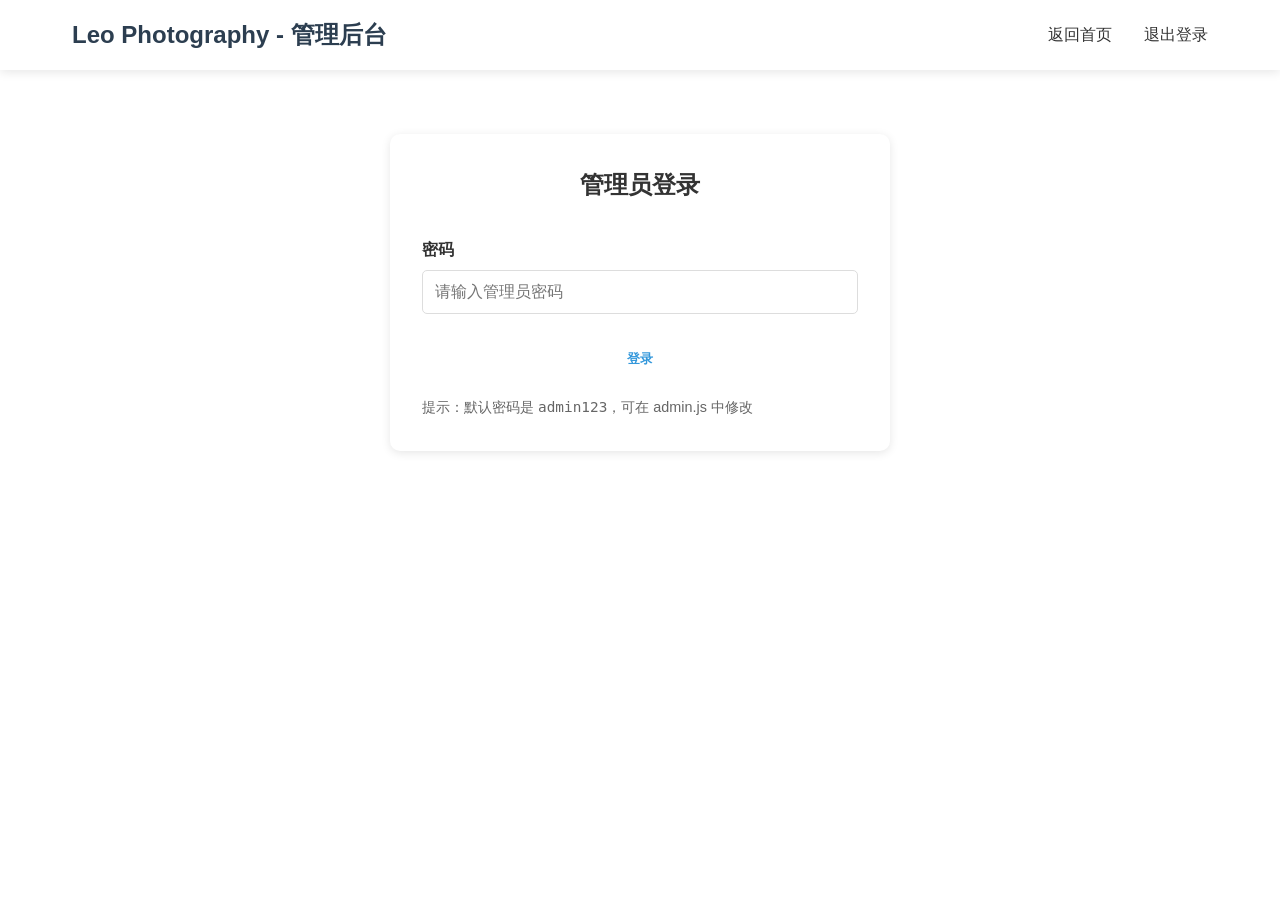
==== admin.html @ fa53bb31 "Initial commit: Create photographer portfolio website - Add responsive homepage with hero section an" ====
<!DOCTYPE html>
<html lang="zh-CN">
<head>
    <meta charset="UTF-8">
    <meta name="viewport" content="width=device-width, initial-scale=1.0">
    <title>管理后台 - Leo 摄影工作室</title>
    <link rel="stylesheet" href="css/style.css">
</head>
<body>
    <header class="header">
        <nav class="nav">
            <div class="logo">Leo Photography - 管理后台</div>
            <ul class="nav-menu">
                <li><a href="index.html">返回首页</a></li>
                <li><a href="#" onclick="logout()">退出登录</a></li>
            </ul>
        </nav>
    </header>

    <!-- Login Form -->
    <div id="login-section" class="admin-container" style="display: none;">
        <div class="admin-content" style="max-width: 500px; margin: 4rem auto;">
            <h2 class="text-center mb-2">管理员登录</h2>
            <form onsubmit="handleLogin(event)">
                <div class="form-group">
                    <label>密码</label>
                    <input type="password" id="admin-password" required placeholder="请输入管理员密码">
                </div>
                <button type="submit" class="btn btn-primary" style="width: 100%;">登录</button>
                <p style="margin-top: 1rem; color: #666; font-size: 0.9rem;">
                    提示：默认密码是 <code>admin123</code>，可在 admin.js 中修改
                </p>
            </form>
        </div>
    </div>

    <!-- Admin Dashboard -->
    <div id="admin-dashboard" style="display: none;">
        <div class="admin-container">
            <div class="admin-header">
                <h1>管理后台</h1>
                <p>管理相册和照片</p>
            </div>

            <div class="admin-tabs">
                <button class="admin-tab active" data-tab="albums">相册管理</button>
                <button class="admin-tab" data-tab="json">JSON编辑器</button>
                <button class="admin-tab" data-tab="guide">使用说明</button>
            </div>

            <!-- Albums Management Tab -->
            <div class="admin-content" id="tab-albums">
                <div style="display: flex; justify-content: space-between; align-items: center; margin-bottom: 2rem;">
                    <h2>相册列表</h2>
                    <button class="btn btn-primary" onclick="showAddAlbumForm()">+ 添加相册</button>
                </div>

                <div id="albums-list" class="albums-list">
                    <!-- Albums will be loaded here -->
                </div>
            </div>

            <!-- JSON Editor Tab -->
            <div class="admin-content hidden" id="tab-json">
                <div style="display: flex; justify-content: space-between; align-items: center; margin-bottom: 1rem;">
                    <h2>JSON编辑器</h2>
                    <div>
                        <button class="btn btn-secondary" onclick="formatJSON()">格式化</button>
                        <button class="btn btn-primary" onclick="downloadJSON()">下载JSON</button>
                    </div>
                </div>
                <p style="color: #666; margin-bottom: 1rem;">
                    直接编辑JSON配置文件。编辑完成后点击"下载JSON"，然后手动替换 data/albums.json 文件并提交到GitHub。
                </p>
                <textarea id="json-editor" class="json-editor"></textarea>
            </div>

            <!-- Guide Tab -->
            <div class="admin-content hidden" id="tab-guide">
                <h2>使用说明</h2>

                <div style="line-height: 1.8;">
                    <h3 style="margin-top: 2rem; margin-bottom: 1rem;">如何添加新相册？</h3>
                    <ol style="padding-left: 2rem;">
                        <li>在 <code>images/</code> 目录下创建相应的文件夹</li>
                        <li>将照片上传到该文件夹中</li>
                        <li>在"JSON编辑器"标签页编辑配置，添加新相册信息</li>
                        <li>下载编辑后的JSON文件</li>
                        <li>替换 <code>data/albums.json</code> 文件</li>
                        <li>提交更改到GitHub（<code>git add . && git commit -m "Add new album" && git push</code>）</li>
                    </ol>

                    <h3 style="margin-top: 2rem; margin-bottom: 1rem;">目录结构</h3>
                    <pre style="background: #f5f5f5; padding: 1rem; border-radius: 5px; overflow-x: auto;">
images/
├── abu-dhabi/
│   ├── louvre/
│   │   ├── cover.jpg
│   │   └── photo1.jpg
│   ├── grand-mosque/
│   └── emirates-palace/
└── guangzhou/
    ├── male/
    ├── female/
    ├── street/
    └── couple/</pre>

                    <h3 style="margin-top: 2rem; margin-bottom: 1rem;">JSON配置示例</h3>
                    <pre style="background: #f5f5f5; padding: 1rem; border-radius: 5px; overflow-x: auto;">
{
  "id": "album-id",
  "title": "相册标题",
  "description": "相册描述",
  "category": "guangzhou",
  "tags": ["标签1", "标签2"],
  "coverImage": "images/path/to/cover.jpg",
  "date": "2024-01",
  "location": "拍摄地点",
  "photos": [
    {
      "id": "photo-001",
      "src": "images/path/to/photo.jpg",
      "title": "照片标题",
      "description": "照片描述"
    }
  ]
}</pre>

                    <h3 style="margin-top: 2rem; margin-bottom: 1rem;">部署到GitHub Pages</h3>
                    <ol style="padding-left: 2rem;">
                        <li>将代码推送到GitHub仓库</li>
                        <li>在仓库设置中启用GitHub Pages</li>
                        <li>选择 <code>main</code> 分支的根目录</li>
                        <li>等待部署完成（通常1-2分钟）</li>
                        <li>访问 <code>https://你的用户名.github.io/仓库名</code></li>
                    </ol>

                    <h3 style="margin-top: 2rem; margin-bottom: 1rem;">修改管理员密码</h3>
                    <p>编辑 <code>js/admin.js</code> 文件，修改 <code>ADMIN_PASSWORD</code> 常量的值。</p>
                </div>
            </div>
        </div>
    </div>

    <!-- Add/Edit Album Modal -->
    <div id="album-modal" class="modal" style="display: none;">
        <div class="modal-content" style="max-width: 600px; margin: 2rem auto; background: white; padding: 2rem; border-radius: 10px; position: relative;">
            <span class="close-modal" onclick="closeModal()" style="position: absolute; top: 1rem; right: 1rem; font-size: 1.5rem; cursor: pointer;">&times;</span>
            <h2 id="modal-title">添加相册</h2>
            <form id="album-form" onsubmit="handleAlbumSubmit(event)">
                <input type="hidden" id="album-index">

                <div class="form-group">
                    <label>相册ID *</label>
                    <input type="text" id="album-id" required>
                </div>

                <div class="form-group">
                    <label>标题 *</label>
                    <input type="text" id="album-title-input" required>
                </div>

                <div class="form-group">
                    <label>描述</label>
                    <textarea id="album-description-input"></textarea>
                </div>

                <div class="form-group">
                    <label>分类 *</label>
                    <select id="album-category" required>
                        <option value="abu-dhabi">阿布扎比</option>
                        <option value="guangzhou">广州</option>
                    </select>
                </div>

                <div class="form-group">
                    <label>标签（用逗号分隔）</label>
                    <input type="text" id="album-tags" placeholder="例如: 人像, 街拍, 风光">
                </div>

                <div class="form-group">
                    <label>封面图片路径 *</label>
                    <input type="text" id="album-cover" required placeholder="例如: images/guangzhou/male/cover.jpg">
                </div>

                <div class="form-group">
                    <label>拍摄日期</label>
                    <input type="text" id="album-date" placeholder="例如: 2024-01">
                </div>

                <div class="form-group">
                    <label>拍摄地点</label>
                    <input type="text" id="album-location">
                </div>

                <div class="form-actions">
                    <button type="submit" class="btn btn-primary">保存</button>
                    <button type="button" class="btn" onclick="closeModal()">取消</button>
                </div>
            </form>
        </div>
    </div>

    <script src="js/admin.js"></script>
</body>
</html>
---- css/style.css ----
/* Reset and Base Styles */
* {
    margin: 0;
    padding: 0;
    box-sizing: border-box;
}

:root {
    --primary-color: #2c3e50;
    --secondary-color: #3498db;
    --accent-color: #e74c3c;
    --text-color: #333;
    --light-bg: #f8f9fa;
    --white: #ffffff;
    --shadow: 0 2px 10px rgba(0, 0, 0, 0.1);
    --shadow-lg: 0 4px 20px rgba(0, 0, 0, 0.15);
}

body {
    font-family: -apple-system, BlinkMacSystemFont, 'Segoe UI', Roboto, 'Helvetica Neue', Arial, sans-serif;
    line-height: 1.6;
    color: var(--text-color);
    background-color: var(--white);
}

.container {
    max-width: 1200px;
    margin: 0 auto;
    padding: 0 20px;
}

/* Header and Navigation */
.header {
    background-color: var(--white);
    box-shadow: var(--shadow);
    position: sticky;
    top: 0;
    z-index: 100;
}

.nav {
    display: flex;
    justify-content: space-between;
    align-items: center;
    padding: 1rem 2rem;
    max-width: 1200px;
    margin: 0 auto;
}

.logo {
    font-size: 1.5rem;
    font-weight: bold;
    color: var(--primary-color);
}

.nav-menu {
    display: flex;
    list-style: none;
    gap: 2rem;
}

.nav-menu a {
    text-decoration: none;
    color: var(--text-color);
    font-weight: 500;
    transition: color 0.3s;
}

.nav-menu a:hover,
.nav-menu a.active {
    color: var(--secondary-color);
}

.admin-link {
    color: var(--accent-color) !important;
}

/* Hero Section */
.hero {
    background: linear-gradient(135deg, var(--primary-color) 0%, var(--secondary-color) 100%);
    color: var(--white);
    padding: 120px 20px;
    text-align: center;
}

.hero-content {
    max-width: 800px;
    margin: 0 auto;
}

.hero-title {
    font-size: 3rem;
    font-weight: bold;
    margin-bottom: 1rem;
}

.hero-subtitle {
    font-size: 1.25rem;
    margin-bottom: 2rem;
    opacity: 0.9;
}

.btn {
    display: inline-block;
    padding: 12px 32px;
    text-decoration: none;
    border-radius: 5px;
    font-weight: 600;
    transition: all 0.3s;
    border: none;
    cursor: pointer;
}

.btn-primary {
    background-color: var(--white);
    color: var(--secondary-color);
}

.btn-primary:hover {
    transform: translateY(-2px);
    box-shadow: var(--shadow-lg);
}

.btn-secondary {
    background-color: var(--secondary-color);
    color: var(--white);
}

.btn-danger {
    background-color: var(--accent-color);
    color: var(--white);
}

/* Sections */
.section-title {
    text-align: center;
    font-size: 2.5rem;
    margin-bottom: 3rem;
    color: var(--primary-color);
}

.about {
    padding: 80px 20px;
    background-color: var(--light-bg);
}

.about-content {
    max-width: 800px;
    margin: 0 auto;
    text-align: center;
}

.about-content p {
    font-size: 1.125rem;
    line-height: 1.8;
    margin-bottom: 2rem;
}

.contact-info {
    display: flex;
    justify-content: center;
    gap: 2rem;
    flex-wrap: wrap;
}

.contact-item {
    display: flex;
    align-items: center;
    gap: 0.5rem;
}

/* Categories */
.categories {
    padding: 80px 20px;
}

.category-grid {
    display: grid;
    grid-template-columns: repeat(auto-fit, minmax(300px, 1fr));
    gap: 2rem;
}

.category-card {
    background: var(--white);
    border-radius: 10px;
    padding: 2rem;
    text-align: center;
    box-shadow: var(--shadow);
    transition: transform 0.3s, box-shadow 0.3s;
    cursor: pointer;
}

.category-card:hover {
    transform: translateY(-5px);
    box-shadow: var(--shadow-lg);
}

.category-card h3 {
    color: var(--primary-color);
    margin-bottom: 0.5rem;
}

/* Albums Grid */
.featured,
.albums-section {
    padding: 80px 20px;
}

.album-grid {
    display: grid;
    grid-template-columns: repeat(auto-fill, minmax(280px, 1fr));
    gap: 2rem;
}

.album-card {
    background: var(--white);
    border-radius: 10px;
    overflow: hidden;
    box-shadow: var(--shadow);
    transition: transform 0.3s, box-shadow 0.3s;
    cursor: pointer;
}

.album-card:hover {
    transform: translateY(-5px);
    box-shadow: var(--shadow-lg);
}

.album-cover {
    width: 100%;
    height: 250px;
    object-fit: cover;
    background-color: var(--light-bg);
    display: flex;
    align-items: center;
    justify-content: center;
    color: #999;
}

.album-cover img {
    width: 100%;
    height: 100%;
    object-fit: cover;
}

.album-info {
    padding: 1.5rem;
}

.album-title {
    font-size: 1.25rem;
    font-weight: 600;
    margin-bottom: 0.5rem;
    color: var(--primary-color);
}

.album-description {
    color: #666;
    font-size: 0.9rem;
    margin-bottom: 1rem;
}

.album-tags {
    display: flex;
    flex-wrap: wrap;
    gap: 0.5rem;
}

.tag {
    display: inline-block;
    padding: 0.25rem 0.75rem;
    background-color: var(--light-bg);
    border-radius: 15px;
    font-size: 0.85rem;
    color: var(--text-color);
}

/* Gallery Page */
.gallery-header {
    background: linear-gradient(135deg, var(--primary-color) 0%, var(--secondary-color) 100%);
    color: var(--white);
    padding: 60px 20px;
    text-align: center;
}

.page-title {
    font-size: 2.5rem;
    margin-bottom: 0.5rem;
}

.page-subtitle {
    font-size: 1.125rem;
    opacity: 0.9;
}

/* Filter Section */
.filter-section {
    padding: 40px 20px;
    background-color: var(--light-bg);
}

.filter-tabs {
    display: flex;
    justify-content: center;
    gap: 1rem;
    flex-wrap: wrap;
    margin-bottom: 1.5rem;
}

.filter-btn {
    padding: 0.5rem 1.5rem;
    background-color: var(--white);
    border: 2px solid var(--primary-color);
    border-radius: 25px;
    color: var(--primary-color);
    font-weight: 600;
    cursor: pointer;
    transition: all 0.3s;
}

.filter-btn:hover,
.filter-btn.active {
    background-color: var(--primary-color);
    color: var(--white);
}

.tags-filter {
    display: flex;
    justify-content: center;
    gap: 0.5rem;
    flex-wrap: wrap;
}

.tag-filter {
    padding: 0.4rem 1rem;
    background-color: var(--white);
    border: 1px solid #ddd;
    border-radius: 20px;
    cursor: pointer;
    transition: all 0.3s;
}

.tag-filter:hover,
.tag-filter.active {
    background-color: var(--secondary-color);
    color: var(--white);
    border-color: var(--secondary-color);
}

/* Album Detail Page */
.album-header {
    padding: 60px 20px;
    background-color: var(--light-bg);
}

.back-link {
    display: inline-block;
    margin-bottom: 1rem;
    color: var(--secondary-color);
    text-decoration: none;
    font-weight: 600;
}

.back-link:hover {
    text-decoration: underline;
}

.album-meta {
    display: flex;
    gap: 2rem;
    flex-wrap: wrap;
    margin-top: 1rem;
    color: #666;
}

/* Photos Grid */
.photos-section {
    padding: 60px 20px;
}

.photos-grid {
    display: grid;
    grid-template-columns: repeat(auto-fill, minmax(250px, 1fr));
    gap: 1.5rem;
}

.photo-item {
    position: relative;
    overflow: hidden;
    border-radius: 8px;
    cursor: pointer;
    aspect-ratio: 1;
    background-color: var(--light-bg);
}

.photo-item img {
    width: 100%;
    height: 100%;
    object-fit: cover;
    transition: transform 0.3s;
}

.photo-item:hover img {
    transform: scale(1.1);
}

.photo-overlay {
    position: absolute;
    bottom: 0;
    left: 0;
    right: 0;
    background: linear-gradient(to top, rgba(0, 0, 0, 0.7), transparent);
    color: var(--white);
    padding: 1rem;
    opacity: 0;
    transition: opacity 0.3s;
}

.photo-item:hover .photo-overlay {
    opacity: 1;
}

/* Lightbox */
.lightbox {
    display: none;
    position: fixed;
    top: 0;
    left: 0;
    right: 0;
    bottom: 0;
    background-color: rgba(0, 0, 0, 0.9);
    z-index: 1000;
    align-items: center;
    justify-content: center;
}

.lightbox.active {
    display: flex;
}

.lightbox-content {
    position: relative;
    max-width: 90%;
    max-height: 90%;
}

.lightbox-img {
    max-width: 100%;
    max-height: 80vh;
    object-fit: contain;
}

.lightbox-close {
    position: absolute;
    top: -40px;
    right: 0;
    color: var(--white);
    font-size: 2rem;
    cursor: pointer;
}

.lightbox-prev,
.lightbox-next {
    position: absolute;
    top: 50%;
    transform: translateY(-50%);
    background-color: rgba(255, 255, 255, 0.2);
    color: var(--white);
    border: none;
    font-size: 2rem;
    padding: 1rem;
    cursor: pointer;
    transition: background-color 0.3s;
}

.lightbox-prev {
    left: -60px;
}

.lightbox-next {
    right: -60px;
}

.lightbox-prev:hover,
.lightbox-next:hover {
    background-color: rgba(255, 255, 255, 0.3);
}

.lightbox-caption {
    color: var(--white);
    text-align: center;
    margin-top: 1rem;
}

/* Admin Page */
.admin-container {
    max-width: 1400px;
    margin: 2rem auto;
    padding: 0 20px;
}

.admin-header {
    background: var(--primary-color);
    color: var(--white);
    padding: 2rem;
    border-radius: 10px;
    margin-bottom: 2rem;
}

.admin-tabs {
    display: flex;
    gap: 1rem;
    margin-bottom: 2rem;
    border-bottom: 2px solid var(--light-bg);
}

.admin-tab {
    padding: 1rem 2rem;
    background: none;
    border: none;
    cursor: pointer;
    font-weight: 600;
    color: var(--text-color);
    border-bottom: 3px solid transparent;
    transition: all 0.3s;
}

.admin-tab.active {
    color: var(--secondary-color);
    border-bottom-color: var(--secondary-color);
}

.admin-content {
    background: var(--white);
    padding: 2rem;
    border-radius: 10px;
    box-shadow: var(--shadow);
}

.form-group {
    margin-bottom: 1.5rem;
}

.form-group label {
    display: block;
    margin-bottom: 0.5rem;
    font-weight: 600;
}

.form-group input,
.form-group textarea,
.form-group select {
    width: 100%;
    padding: 0.75rem;
    border: 1px solid #ddd;
    border-radius: 5px;
    font-size: 1rem;
}

.form-group textarea {
    min-height: 100px;
    resize: vertical;
}

.form-actions {
    display: flex;
    gap: 1rem;
    margin-top: 2rem;
}

.albums-list {
    display: grid;
    gap: 1rem;
}

.album-item {
    display: flex;
    align-items: center;
    gap: 1rem;
    padding: 1rem;
    background: var(--light-bg);
    border-radius: 8px;
}

.album-item-thumb {
    width: 80px;
    height: 80px;
    object-fit: cover;
    border-radius: 5px;
    background-color: #ddd;
}

.album-item-info {
    flex: 1;
}

.album-item-actions {
    display: flex;
    gap: 0.5rem;
}

.json-editor {
    width: 100%;
    min-height: 400px;
    font-family: 'Monaco', 'Menlo', 'Courier New', monospace;
    font-size: 0.9rem;
    padding: 1rem;
    border: 1px solid #ddd;
    border-radius: 5px;
}

/* Footer */
.footer {
    background-color: var(--primary-color);
    color: var(--white);
    text-align: center;
    padding: 2rem 20px;
    margin-top: 4rem;
}

/* Responsive */
@media (max-width: 768px) {
    .nav-menu {
        gap: 1rem;
        font-size: 0.9rem;
    }

    .hero-title {
        font-size: 2rem;
    }

    .section-title {
        font-size: 2rem;
    }

    .album-grid {
        grid-template-columns: repeat(auto-fill, minmax(250px, 1fr));
    }

    .lightbox-prev {
        left: 10px;
    }

    .lightbox-next {
        right: 10px;
    }
}

/* Utility Classes */
.text-center {
    text-align: center;
}

.mt-2 {
    margin-top: 2rem;
}

.mb-2 {
    margin-bottom: 2rem;
}

.hidden {
    display: none;
}
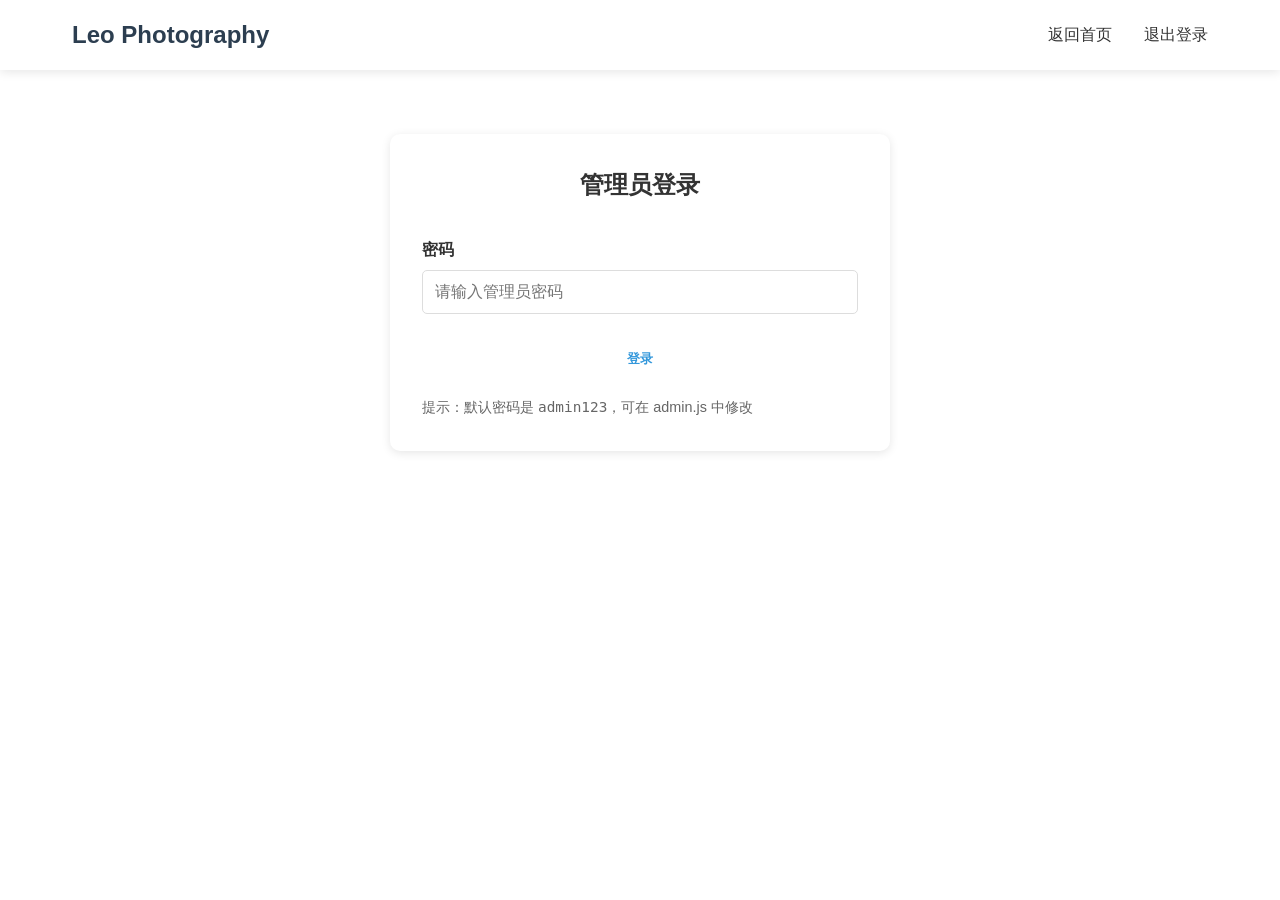
==== commit 48e48598: "Improve mobile responsive design - Add hamburger menu for mobile navigation - Optimize font sizes an" ====
--- a/admin.html
+++ b/admin.html
@@ -9,8 +9,13 @@
 <body>
     <header class="header">
         <nav class="nav">
-            <div class="logo">Leo Photography - 管理后台</div>
-            <ul class="nav-menu">
+            <div class="logo">Leo Photography</div>
+            <div class="menu-toggle" id="mobile-menu">
+                <span></span>
+                <span></span>
+                <span></span>
+            </div>
+            <ul class="nav-menu" id="nav-menu">
                 <li><a href="index.html">返回首页</a></li>
                 <li><a href="#" onclick="logout()">退出登录</a></li>
             </ul>
--- a/css/style.css
+++ b/css/style.css
@@ -609,6 +609,41 @@
     border-radius: 5px;
 }
 
+/* Modal */
+.modal {
+    position: fixed;
+    top: 0;
+    left: 0;
+    width: 100%;
+    height: 100%;
+    background-color: rgba(0, 0, 0, 0.5);
+    z-index: 1000;
+    overflow-y: auto;
+}
+
+.modal-content {
+    position: relative;
+    background-color: var(--white);
+    margin: 2rem auto;
+    padding: 2rem;
+    border-radius: 10px;
+    box-shadow: var(--shadow-lg);
+}
+
+.close-modal {
+    position: absolute;
+    top: 1rem;
+    right: 1rem;
+    font-size: 1.5rem;
+    cursor: pointer;
+    color: #999;
+    transition: color 0.3s;
+}
+
+.close-modal:hover {
+    color: var(--text-color);
+}
+
 /* Footer */
 .footer {
     background-color: var(--primary-color);
@@ -618,15 +653,47 @@
     margin-top: 4rem;
 }
 
-/* Responsive */
-@media (max-width: 768px) {
-    .nav-menu {
-        gap: 1rem;
-        font-size: 0.9rem;
+/* Mobile Menu Toggle */
+.menu-toggle {
+    display: none;
+    flex-direction: column;
+    cursor: pointer;
+    padding: 0.5rem;
+}
+
+.menu-toggle span {
+    width: 25px;
+    height: 3px;
+    background-color: var(--primary-color);
+    margin: 3px 0;
+    transition: 0.3s;
+    border-radius: 3px;
+}
+
+.menu-toggle.active span:nth-child(1) {
+    transform: rotate(-45deg) translate(-5px, 6px);
+}
+
+.menu-toggle.active span:nth-child(2) {
+    opacity: 0;
+}
+
+.menu-toggle.active span:nth-child(3) {
+    transform: rotate(45deg) translate(-5px, -6px);
+}
+
+/* Tablet Responsive */
+@media (max-width: 1024px) {
+    .container {
+        padding: 0 15px;
+    }
+
+    .hero {
+        padding: 80px 20px;
     }
 
     .hero-title {
-        font-size: 2rem;
+        font-size: 2.5rem;
     }
 
     .section-title {
@@ -635,14 +702,262 @@
 
     .album-grid {
         grid-template-columns: repeat(auto-fill, minmax(250px, 1fr));
+        gap: 1.5rem;
+    }
+}
+
+/* Mobile Responsive */
+@media (max-width: 768px) {
+    /* Navigation */
+    .nav {
+        padding: 1rem;
+    }
+
+    .menu-toggle {
+        display: flex;
+    }
+
+    .nav-menu {
+        position: fixed;
+        top: 60px;
+        right: -100%;
+        width: 250px;
+        height: calc(100vh - 60px);
+        background-color: var(--white);
+        flex-direction: column;
+        padding: 2rem 0;
+        box-shadow: -2px 0 10px rgba(0, 0, 0, 0.1);
+        transition: right 0.3s ease;
+        gap: 0;
+        z-index: 99;
+    }
+
+    .nav-menu.active {
+        right: 0;
+    }
+
+    .nav-menu li {
+        width: 100%;
+        text-align: center;
+        padding: 1rem 0;
+        border-bottom: 1px solid var(--light-bg);
+    }
+
+    .nav-menu a {
+        display: block;
+        padding: 0.5rem 1rem;
+    }
+
+    /* Hero Section */
+    .hero {
+        padding: 60px 15px;
+    }
+
+    .hero-title {
+        font-size: 1.75rem;
+        line-height: 1.3;
+    }
+
+    .hero-subtitle {
+        font-size: 1rem;
+        margin-bottom: 1.5rem;
+    }
+
+    /* Sections */
+    .about,
+    .categories,
+    .featured,
+    .albums-section,
+    .photos-section {
+        padding: 50px 15px;
+    }
+
+    .section-title {
+        font-size: 1.75rem;
+        margin-bottom: 2rem;
+    }
+
+    /* Category and Album Grids */
+    .category-grid,
+    .album-grid {
+        grid-template-columns: 1fr;
+        gap: 1.5rem;
+    }
+
+    .album-cover {
+        height: 200px;
+    }
+
+    /* Photos Grid */
+    .photos-grid {
+        grid-template-columns: repeat(2, 1fr);
+        gap: 0.75rem;
+    }
+
+    /* Contact Info */
+    .contact-info {
+        flex-direction: column;
+        gap: 1rem;
+    }
+
+    /* Filter Section */
+    .filter-tabs {
+        gap: 0.5rem;
+    }
+
+    .filter-btn {
+        padding: 0.4rem 1rem;
+        font-size: 0.9rem;
+    }
+
+    /* Gallery Header */
+    .gallery-header {
+        padding: 40px 15px;
+    }
+
+    .page-title {
+        font-size: 2rem;
+    }
+
+    .page-subtitle {
+        font-size: 1rem;
+    }
+
+    /* Album Header */
+    .album-header {
+        padding: 40px 15px;
+    }
+
+    .album-title {
+        font-size: 1.75rem;
+    }
+
+    .album-meta {
+        flex-direction: column;
+        gap: 0.5rem;
+    }
+
+    /* Lightbox */
+    .lightbox-prev,
+    .lightbox-next {
+        font-size: 1.5rem;
+        padding: 0.5rem;
+        position: fixed;
     }
 
     .lightbox-prev {
         left: 10px;
+        bottom: 20%;
+        top: auto;
+        transform: none;
     }
 
     .lightbox-next {
         right: 10px;
+        bottom: 20%;
+        top: auto;
+        transform: none;
+    }
+
+    .lightbox-close {
+        top: 10px;
+        right: 10px;
+    }
+
+    .lightbox-content {
+        max-width: 95%;
+        max-height: 85%;
+    }
+
+    .lightbox-img {
+        max-height: 70vh;
+    }
+
+    /* Admin Panel */
+    .admin-tabs {
+        overflow-x: auto;
+        gap: 0.5rem;
+        flex-wrap: nowrap;
+    }
+
+    .admin-tab {
+        padding: 0.75rem 1.5rem;
+        white-space: nowrap;
+        font-size: 0.9rem;
+    }
+
+    .album-item {
+        flex-direction: column;
+        text-align: center;
+    }
+
+    .album-item-thumb {
+        width: 100%;
+        height: 150px;
+    }
+
+    .album-item-actions {
+        width: 100%;
+        justify-content: center;
+    }
+
+    .form-actions {
+        flex-direction: column;
+    }
+
+    .form-actions .btn {
+        width: 100%;
+    }
+
+    /* Modal */
+    .modal-content {
+        margin: 1rem;
+        padding: 1.5rem;
+        max-width: calc(100% - 2rem);
+    }
+
+    /* Footer */
+    .footer {
+        padding: 1.5rem 15px;
+        font-size: 0.9rem;
+    }
+
+    /* Buttons */
+    .btn {
+        padding: 10px 24px;
+        font-size: 0.9rem;
+    }
+}
+
+/* Small Mobile */
+@media (max-width: 480px) {
+    .logo {
+        font-size: 1.25rem;
+    }
+
+    .hero-title {
+        font-size: 1.5rem;
+    }
+
+    .section-title {
+        font-size: 1.5rem;
+    }
+
+    .photos-grid {
+        grid-template-columns: 1fr;
+    }
+
+    .filter-tabs {
+        flex-direction: column;
+        width: 100%;
+    }
+
+    .filter-btn {
+        width: 100%;
+    }
+
+    .admin-header h1 {
+        font-size: 1.5rem;
     }
 }
 
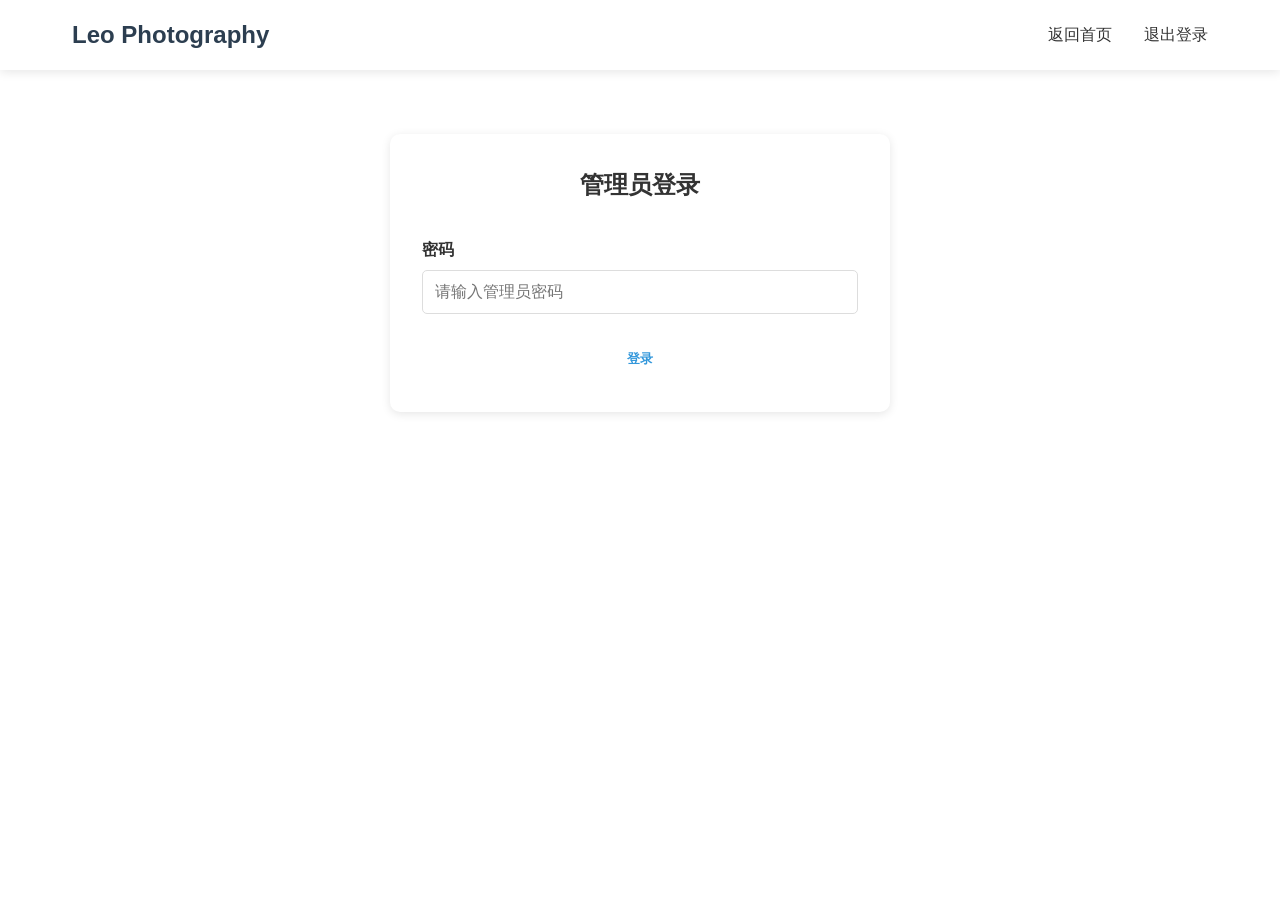
==== commit d5c5d140: "Update admin password and remove login hint - Change default admin password from 'admin123' to 'Leo'" ====
--- a/admin.html
+++ b/admin.html
@@ -32,9 +32,6 @@
                     <input type="password" id="admin-password" required placeholder="请输入管理员密码">
                 </div>
                 <button type="submit" class="btn btn-primary" style="width: 100%;">登录</button>
-                <p style="margin-top: 1rem; color: #666; font-size: 0.9rem;">
-                    提示：默认密码是 <code>admin123</code>，可在 admin.js 中修改
-                </p>
             </form>
         </div>
     </div>
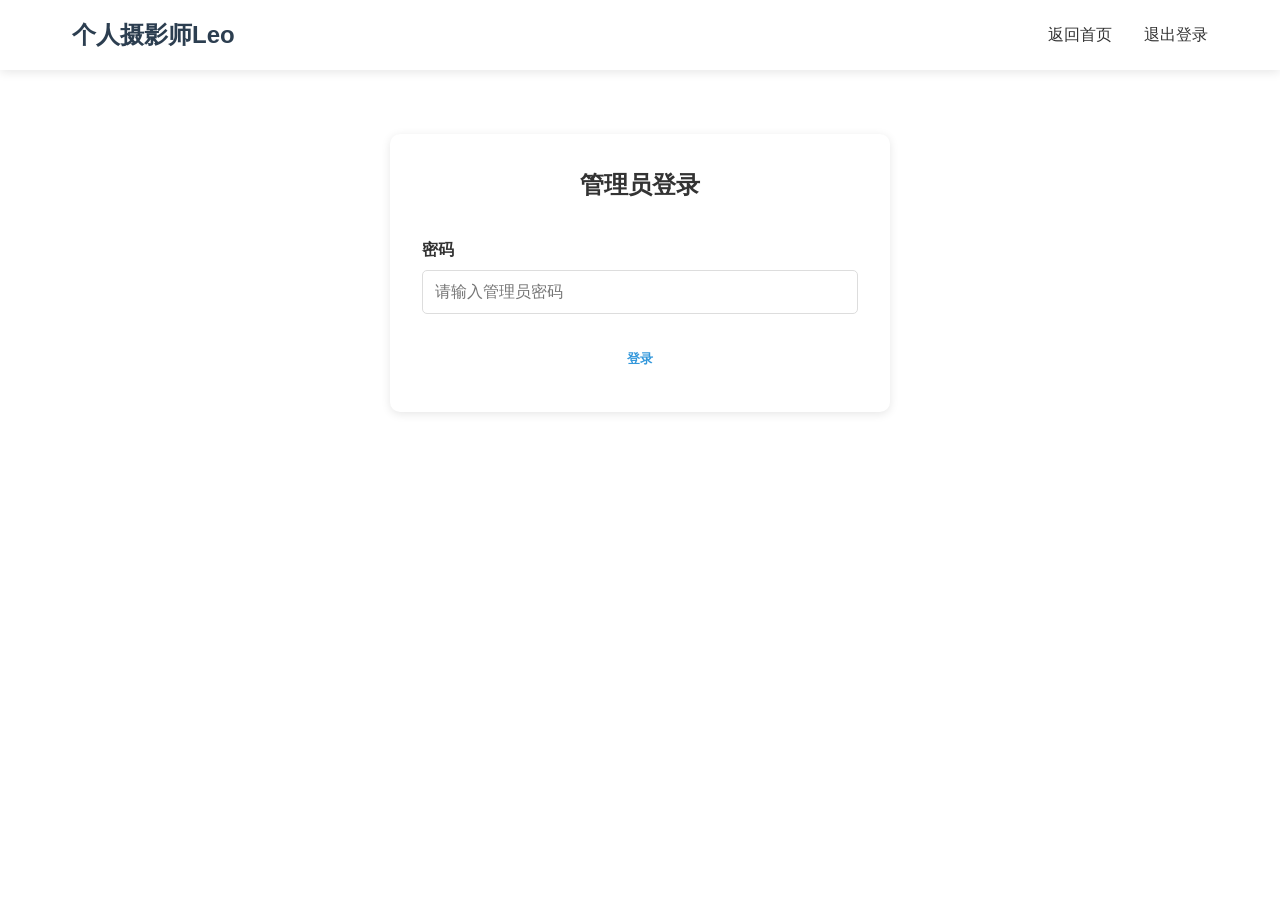
==== commit 59e76616: "Update website title to 个人摄影师Leo - Change logo text from "Leo Photography" to "个人摄影师Leo" across all " ====
--- a/admin.html
+++ b/admin.html
@@ -3,13 +3,13 @@
 <head>
     <meta charset="UTF-8">
     <meta name="viewport" content="width=device-width, initial-scale=1.0">
-    <title>管理后台 - Leo 摄影工作室</title>
+    <title>管理后台 - 个人摄影师Leo</title>
     <link rel="stylesheet" href="css/style.css">
 </head>
 <body>
     <header class="header">
         <nav class="nav">
-            <div class="logo">Leo Photography</div>
+            <div class="logo">个人摄影师Leo</div>
             <div class="menu-toggle" id="mobile-menu">
                 <span></span>
                 <span></span>
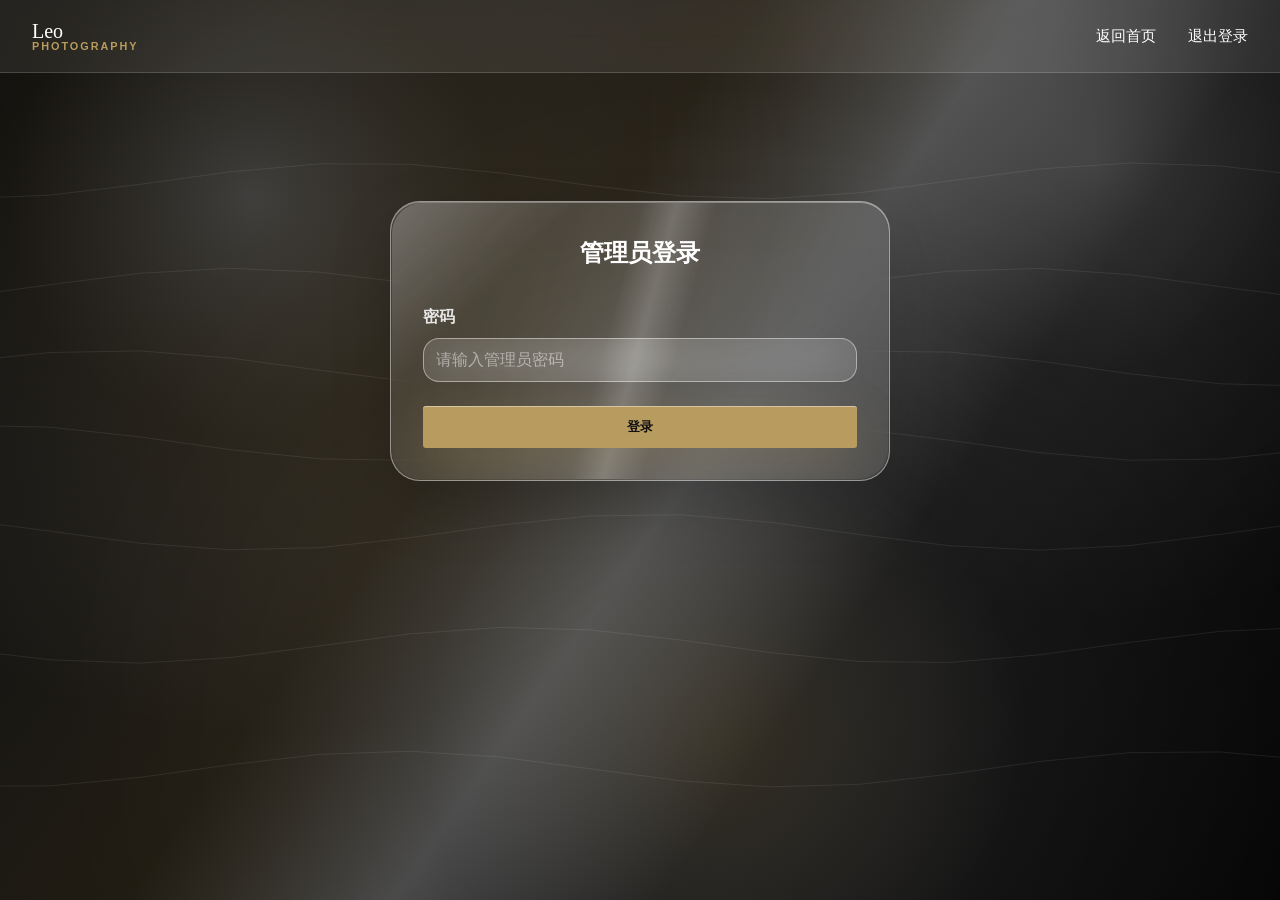
==== commit 6593d732: "Commercialize portfolio landing page" ====
--- a/admin.html
+++ b/admin.html
@@ -6,10 +6,14 @@
     <title>管理后台 - 个人摄影师Leo</title>
     <link rel="stylesheet" href="css/style.css">
 </head>
-<body>
+<body class="glass-page admin-page">
+    <canvas id="glass-bg-canvas" class="glass-bg-canvas" aria-hidden="true"></canvas>
     <header class="header">
         <nav class="nav">
-            <div class="logo">个人摄影师Leo</div>
+            <a class="logo" href="index.html">
+                <span>Leo</span>
+                <small>Photography</small>
+            </a>
             <div class="menu-toggle" id="mobile-menu">
                 <span></span>
                 <span></span>
@@ -203,6 +207,7 @@
         </div>
     </div>
 
+    <script src="js/glass-bg.js"></script>
     <script src="js/admin.js"></script>
 </body>
 </html>
--- a/css/style.css
+++ b/css/style.css
@@ -21,6 +21,7 @@
     line-height: 1.6;
     color: var(--text-color);
     background-color: var(--white);
+    overflow-x: hidden;
 }
 
 .container {
@@ -75,29 +76,153 @@
     color: var(--accent-color) !important;
 }
 
-/* Hero Section */
-.hero {
-    background: linear-gradient(135deg, var(--primary-color) 0%, var(--secondary-color) 100%);
-    color: var(--white);
-    padding: 120px 20px;
+/* Hero Slider Section */
+.hero-slider {
+    position: relative;
+    width: 100%;
+    height: 100vh;
+    min-height: 500px;
+    overflow: hidden;
+}
+
+.slider-container {
+    position: absolute;
+    top: 0;
+    left: 0;
+    width: 100%;
+    height: 100%;
+}
+
+.slider-slide {
+    position: absolute;
+    top: 0;
+    left: 0;
+    width: 100%;
+    height: 100%;
+    opacity: 0;
+    transition: opacity 1.5s ease-in-out;
+    background-size: cover;
+    background-position: center;
+    background-repeat: no-repeat;
+}
+
+.slider-slide.active {
+    opacity: 1;
+    z-index: 1;
+}
+
+.slider-overlay {
+    position: absolute;
+    top: 0;
+    left: 0;
+    width: 100%;
+    height: 100%;
+    background: linear-gradient(to bottom, rgba(0, 0, 0, 0.3), rgba(0, 0, 0, 0.5));
+    z-index: 2;
+}
+
+.slider-content {
+    position: absolute;
+    top: 50%;
+    left: 50%;
+    transform: translate(-50%, -50%);
     text-align: center;
-}
-
-.hero-content {
+    color: var(--white);
+    z-index: 3;
     max-width: 800px;
-    margin: 0 auto;
-}
-
-.hero-title {
-    font-size: 3rem;
+    padding: 0 20px;
+    width: 100%;
+}
+
+.slider-title {
+    font-size: 3.5rem;
     font-weight: bold;
     margin-bottom: 1rem;
-}
-
-.hero-subtitle {
-    font-size: 1.25rem;
+    text-shadow: 2px 2px 10px rgba(0, 0, 0, 0.7);
+    animation: fadeInUp 1s ease-out;
+}
+
+.slider-subtitle {
+    font-size: 1.5rem;
     margin-bottom: 2rem;
-    opacity: 0.9;
+    opacity: 0.95;
+    text-shadow: 1px 1px 5px rgba(0, 0, 0, 0.7);
+    animation: fadeInUp 1s ease-out 0.3s backwards;
+}
+
+.slider-content .btn {
+    animation: fadeInUp 1s ease-out 0.6s backwards;
+}
+
+@keyframes fadeInUp {
+    from {
+        opacity: 0;
+        transform: translateY(30px);
+    }
+    to {
+        opacity: 1;
+        transform: translateY(0);
+    }
+}
+
+/* Slider Navigation */
+.slider-nav {
+    position: absolute;
+    top: 50%;
+    transform: translateY(-50%);
+    background: rgba(255, 255, 255, 0.2);
+    color: var(--white);
+    border: none;
+    font-size: 3rem;
+    padding: 1rem 1.5rem;
+    cursor: pointer;
+    z-index: 4;
+    transition: all 0.3s;
+    backdrop-filter: blur(5px);
+}
+
+.slider-nav:hover {
+    background: rgba(255, 255, 255, 0.3);
+}
+
+.slider-prev {
+    left: 20px;
+}
+
+.slider-next {
+    right: 20px;
+}
+
+/* Slider Dots */
+.slider-dots {
+    position: absolute;
+    bottom: 30px;
+    left: 50%;
+    transform: translateX(-50%);
+    display: flex;
+    gap: 12px;
+    z-index: 4;
+}
+
+.slider-dot {
+    width: 12px;
+    height: 12px;
+    border-radius: 50%;
+    background: rgba(255, 255, 255, 0.5);
+    cursor: pointer;
+    transition: all 0.3s;
+    border: 2px solid transparent;
+}
+
+.slider-dot:hover {
+    background: rgba(255, 255, 255, 0.8);
+}
+
+.slider-dot.active {
+    background: var(--white);
+    border-color: var(--white);
+    width: 14px;
+    height: 14px;
 }
 
 .btn {
@@ -418,6 +543,103 @@
 
 .photo-item:hover .photo-overlay {
     opacity: 1;
+}
+
+/* Video Support */
+.video-item {
+    position: relative;
+}
+
+.video-item video {
+    width: 100%;
+    height: 100%;
+    object-fit: cover;
+    cursor: pointer;
+}
+
+.video-play-icon {
+    position: absolute;
+    top: 50%;
+    left: 50%;
+    transform: translate(-50%, -50%);
+    width: 60px;
+    height: 60px;
+    background: rgba(0, 0, 0, 0.6);
+    border-radius: 50%;
+    display: flex;
+    align-items: center;
+    justify-content: center;
+    font-size: 24px;
+    color: var(--white);
+    cursor: pointer;
+    transition: all 0.3s;
+    backdrop-filter: blur(5px);
+    pointer-events: none;
+}
+
+.video-item:hover .video-play-icon {
+    background: rgba(0, 0, 0, 0.8);
+    transform: translate(-50%, -50%) scale(1.1);
+}
+
+.media-type-badge {
+    display: inline-block;
+    background: var(--accent-color);
+    color: var(--white);
+    padding: 0.25rem 0.75rem;
+    border-radius: 15px;
+    font-size: 0.75rem;
+    font-weight: 600;
+    margin-top: 0.5rem;
+}
+
+/* Download Button */
+.download-btn {
+    position: absolute;
+    top: 10px;
+    right: 10px;
+    background: rgba(0, 0, 0, 0.6);
+    color: var(--white);
+    border: none;
+    width: 36px;
+    height: 36px;
+    border-radius: 50%;
+    cursor: pointer;
+    font-size: 16px;
+    display: flex;
+    align-items: center;
+    justify-content: center;
+    opacity: 0;
+    transition: all 0.3s;
+    z-index: 10;
+    backdrop-filter: blur(5px);
+}
+
+.photo-item:hover .download-btn {
+    opacity: 1;
+}
+
+.download-btn:hover {
+    background: rgba(0, 0, 0, 0.8);
+    transform: scale(1.1);
+}
+
+/* Album Actions */
+.album-actions {
+    display: flex;
+    gap: 0.5rem;
+    flex-wrap: wrap;
+}
+
+.album-actions .btn {
+    white-space: nowrap;
+}
+
+/* Lightbox Video */
+.lightbox-video {
+    max-width: 90vw;
+    max-height: 80vh;
+    outline: none;
 }
 
 /* Lightbox */
@@ -688,12 +910,16 @@
         padding: 0 15px;
     }
 
-    .hero {
-        padding: 80px 20px;
-    }
-
-    .hero-title {
+    .hero-slider {
+        height: 80vh;
+    }
+
+    .slider-title {
         font-size: 2.5rem;
+    }
+
+    .slider-subtitle {
+        font-size: 1.25rem;
     }
 
     .section-title {
@@ -719,21 +945,21 @@
 
     .nav-menu {
         position: fixed;
-        top: 60px;
-        right: -100%;
+        top: 72px;
+        right: 0;
         width: 250px;
-        height: calc(100vh - 60px);
+        height: calc(100vh - 72px);
         background-color: var(--white);
+        display: none;
         flex-direction: column;
         padding: 2rem 0;
         box-shadow: -2px 0 10px rgba(0, 0, 0, 0.1);
-        transition: right 0.3s ease;
         gap: 0;
         z-index: 99;
     }
 
     .nav-menu.active {
-        right: 0;
+        display: flex;
     }
 
     .nav-menu li {
@@ -748,19 +974,48 @@
         padding: 0.5rem 1rem;
     }
 
-    /* Hero Section */
-    .hero {
-        padding: 60px 15px;
-    }
-
-    .hero-title {
-        font-size: 1.75rem;
+    /* Hero Slider */
+    .hero-slider {
+        height: 70vh;
+        min-height: 400px;
+    }
+
+    .slider-title {
+        font-size: 2rem;
         line-height: 1.3;
     }
 
-    .hero-subtitle {
+    .slider-subtitle {
         font-size: 1rem;
         margin-bottom: 1.5rem;
+    }
+
+    .slider-nav {
+        font-size: 2rem;
+        padding: 0.75rem 1rem;
+    }
+
+    .slider-prev {
+        left: 10px;
+    }
+
+    .slider-next {
+        right: 10px;
+    }
+
+    .slider-dots {
+        bottom: 20px;
+        gap: 8px;
+    }
+
+    .slider-dot {
+        width: 10px;
+        height: 10px;
+    }
+
+    .slider-dot.active {
+        width: 12px;
+        height: 12px;
     }
 
     /* Sections */
@@ -837,6 +1092,31 @@
         gap: 0.5rem;
     }
 
+    .album-actions {
+        width: 100%;
+        justify-content: stretch;
+    }
+
+    .album-actions .btn {
+        flex: 1;
+        min-width: 0;
+        font-size: 0.85rem;
+        padding: 0.5rem;
+    }
+
+    .video-play-icon {
+        width: 50px;
+        height: 50px;
+        font-size: 20px;
+    }
+
+    .download-btn {
+        opacity: 1;
+        width: 32px;
+        height: 32px;
+        font-size: 14px;
+    }
+
     /* Lightbox */
     .lightbox-prev,
     .lightbox-next {
@@ -935,8 +1215,17 @@
         font-size: 1.25rem;
     }
 
-    .hero-title {
+    .slider-title {
         font-size: 1.5rem;
+    }
+
+    .slider-subtitle {
+        font-size: 0.9rem;
+    }
+
+    .slider-nav {
+        font-size: 1.5rem;
+        padding: 0.5rem 0.75rem;
     }
 
     .section-title {
@@ -977,3 +1266,1617 @@
 .hidden {
     display: none;
 }
+
+/* Shared liquid glass surface for all pages */
+:root {
+    --glass-bg: rgba(255, 255, 255, 0.1);
+    --glass-bg-strong: rgba(255, 255, 255, 0.16);
+    --glass-border: rgba(255, 255, 255, 0.45);
+    --glass-shadow: 0 24px 60px rgba(0, 0, 0, 0.18), inset 0 1px 0 rgba(255, 255, 255, 0.35);
+    --glass-blur: blur(22px) saturate(1.2);
+}
+
+.glass-page {
+    min-height: 100vh;
+    background: #000;
+    color: var(--white);
+}
+
+.glass-bg-canvas {
+    position: fixed;
+    inset: 0;
+    z-index: 0;
+    width: 100vw;
+    height: 100vh;
+    pointer-events: none;
+    background: #000;
+}
+
+.glass-page .header,
+.glass-page main,
+.glass-page .footer,
+.glass-page .modal,
+.glass-page .lightbox {
+    position: relative;
+    z-index: 1;
+}
+
+.glass-page .header {
+    background: rgba(255, 255, 255, 0.08);
+    border-bottom: 1px solid rgba(255, 255, 255, 0.16);
+    box-shadow: none;
+    backdrop-filter: var(--glass-blur);
+    -webkit-backdrop-filter: var(--glass-blur);
+}
+
+.glass-page .logo,
+.glass-page .nav-menu a {
+    color: var(--white);
+}
+
+.glass-page .logo small,
+.glass-page .nav-menu a:hover,
+.glass-page .nav-menu a.active,
+.glass-page .nav-cta {
+    color: var(--gold) !important;
+}
+
+.glass-page .menu-toggle span {
+    background: var(--white);
+}
+
+.glass-page .footer {
+    background: rgba(0, 0, 0, 0.38);
+    margin-top: 0;
+    border-top: 1px solid rgba(255, 255, 255, 0.14);
+    backdrop-filter: var(--glass-blur);
+    -webkit-backdrop-filter: var(--glass-blur);
+}
+
+.glass-page .gallery-header,
+.glass-page .album-header,
+.glass-page .filter-section,
+.glass-page .albums-section,
+.glass-page .photos-section,
+.glass-page .admin-container {
+    background: transparent;
+}
+
+.glass-page .gallery-header,
+.glass-page .album-header {
+    padding: 92px 20px 54px;
+}
+
+.glass-page .gallery-header .container,
+.glass-page .album-header .container,
+.glass-page .filter-section .container,
+.glass-page .admin-header,
+.glass-page .admin-content,
+.glass-page .modal-content {
+    border-radius: 30px;
+    background: var(--glass-bg) !important;
+    border: 1px solid var(--glass-border);
+    box-shadow: var(--glass-shadow);
+    backdrop-filter: var(--glass-blur);
+    -webkit-backdrop-filter: var(--glass-blur);
+}
+
+.glass-page .gallery-header .container,
+.glass-page .album-header .container {
+    padding: 2rem;
+}
+
+.glass-page .page-title,
+.glass-page .album-title,
+.glass-page .admin-header h1,
+.glass-page .admin-content h2 {
+    color: var(--white);
+}
+
+.glass-page .page-subtitle,
+.glass-page .album-description,
+.glass-page .album-meta,
+.glass-page .admin-header p,
+.glass-page .admin-content p,
+.glass-page .admin-content li {
+    color: rgba(255, 255, 255, 0.72) !important;
+}
+
+.glass-page .back-link,
+.glass-page .text-link {
+    color: var(--gold);
+}
+
+.glass-page .filter-section {
+    padding: 26px 20px;
+}
+
+.glass-page .filter-section .container {
+    padding: 1.1rem;
+}
+
+.glass-page .filter-btn,
+.glass-page .tag-filter,
+.glass-page .admin-tab,
+.glass-page .btn-secondary,
+.glass-page .btn:not(.btn-primary),
+.glass-page .contact-button + .contact-button {
+    color: var(--white);
+    background: rgba(255, 255, 255, 0.1);
+    border: 1px solid var(--glass-border);
+    box-shadow: inset 0 1px 0 rgba(255, 255, 255, 0.24);
+    backdrop-filter: var(--glass-blur);
+    -webkit-backdrop-filter: var(--glass-blur);
+}
+
+.glass-page .filter-btn:hover,
+.glass-page .filter-btn.active,
+.glass-page .tag-filter:hover,
+.glass-page .tag-filter.active,
+.glass-page .admin-tab.active {
+    background: rgba(184, 155, 94, 0.34);
+    color: var(--white);
+    border-color: rgba(184, 155, 94, 0.62);
+}
+
+.glass-page .album-card,
+.glass-page .photo-item,
+.glass-page .album-item {
+    background: var(--glass-bg);
+    border: 1px solid var(--glass-border);
+    box-shadow: var(--glass-shadow);
+    backdrop-filter: var(--glass-blur);
+    -webkit-backdrop-filter: var(--glass-blur);
+}
+
+.glass-page .album-card {
+    border-radius: 26px;
+}
+
+.glass-page .album-cover {
+    background: rgba(255, 255, 255, 0.08);
+}
+
+.glass-page .album-info {
+    color: var(--white);
+}
+
+.glass-page .album-title,
+.glass-page .album-card .album-title {
+    color: var(--white);
+}
+
+.glass-page .album-description,
+.glass-page .album-card .album-description {
+    color: rgba(255, 255, 255, 0.72);
+}
+
+.glass-page .tag,
+.glass-page .media-type-badge {
+    color: var(--white);
+    background: rgba(255, 255, 255, 0.1);
+    border: 1px solid rgba(255, 255, 255, 0.24);
+}
+
+.glass-page .photo-item {
+    border-radius: 24px;
+}
+
+.glass-page .photo-overlay {
+    background: linear-gradient(to top, rgba(0, 0, 0, 0.78), transparent);
+}
+
+.glass-page .download-btn,
+.glass-page .video-play-icon {
+    background: rgba(255, 255, 255, 0.12);
+    border: 1px solid rgba(255, 255, 255, 0.22);
+    backdrop-filter: var(--glass-blur);
+    -webkit-backdrop-filter: var(--glass-blur);
+}
+
+.glass-page .lightbox {
+    background: rgba(0, 0, 0, 0.72);
+    backdrop-filter: blur(16px);
+    -webkit-backdrop-filter: blur(16px);
+}
+
+.glass-page .lightbox-content {
+    background: var(--glass-bg);
+    border: 1px solid var(--glass-border);
+    box-shadow: var(--glass-shadow);
+    backdrop-filter: var(--glass-blur);
+    -webkit-backdrop-filter: var(--glass-blur);
+    border-radius: 28px;
+    padding: 1rem;
+}
+
+.glass-page .lightbox-caption {
+    color: rgba(255, 255, 255, 0.82);
+}
+
+.glass-page .admin-container {
+    padding: 32px 20px;
+}
+
+.glass-page .admin-header,
+.glass-page .admin-content {
+    padding: 2rem;
+}
+
+.glass-page .admin-tabs {
+    background: var(--glass-bg);
+    border: 1px solid var(--glass-border);
+    border-radius: 22px;
+    padding: 0.5rem;
+    box-shadow: var(--glass-shadow);
+    backdrop-filter: var(--glass-blur);
+    -webkit-backdrop-filter: var(--glass-blur);
+}
+
+.glass-page .form-group label {
+    color: rgba(255, 255, 255, 0.86);
+}
+
+.glass-page .form-group input,
+.glass-page .form-group textarea,
+.glass-page .form-group select,
+.glass-page .json-editor {
+    color: var(--white);
+    background: rgba(255, 255, 255, 0.1);
+    border: 1px solid var(--glass-border);
+    border-radius: 16px;
+    backdrop-filter: var(--glass-blur);
+    -webkit-backdrop-filter: var(--glass-blur);
+}
+
+.glass-page .form-group input::placeholder {
+    color: rgba(255, 255, 255, 0.48);
+}
+
+.glass-page pre,
+.glass-page code {
+    color: rgba(255, 255, 255, 0.86);
+    background: rgba(255, 255, 255, 0.1) !important;
+    border: 1px solid rgba(255, 255, 255, 0.16);
+}
+
+.hero-glass-card,
+.home-page .service-band .container,
+.home-page .market-layout,
+.home-page .featured-work .container,
+.home-page .trust-layout,
+.home-page .process-layout,
+.home-page .about-layout,
+.home-page .faq-layout,
+.home-page .contact-layout,
+.service-card,
+.market-grid > div,
+.portfolio-card,
+.process-list > div,
+.contact-panel,
+.glass-page .gallery-header .container,
+.glass-page .album-header .container,
+.glass-page .filter-section .container,
+.glass-page .admin-header,
+.glass-page .admin-content,
+.glass-page .modal-content,
+.glass-page .album-card,
+.glass-page .photo-item,
+.glass-page .album-item,
+.glass-page .lightbox-content {
+    position: relative;
+    overflow: hidden;
+}
+
+.hero-glass-card::after,
+.home-page .service-band .container::before,
+.home-page .market-layout::before,
+.home-page .featured-work .container::before,
+.home-page .trust-layout::before,
+.home-page .process-layout::before,
+.home-page .about-layout::before,
+.home-page .faq-layout::before,
+.home-page .contact-layout::before,
+.service-card::before,
+.market-grid > div::before,
+.portfolio-card::before,
+.process-list > div::before,
+.contact-panel::before,
+.glass-page .gallery-header .container::before,
+.glass-page .album-header .container::before,
+.glass-page .filter-section .container::before,
+.glass-page .admin-header::before,
+.glass-page .admin-content::before,
+.glass-page .modal-content::before,
+.glass-page .album-card::before,
+.glass-page .photo-item::before,
+.glass-page .album-item::before,
+.glass-page .lightbox-content::before {
+    content: "";
+    position: absolute;
+    inset: 1px;
+    z-index: 0;
+    pointer-events: none;
+    border-radius: inherit;
+    background:
+        linear-gradient(135deg, rgba(255, 255, 255, 0.34), transparent 24%, transparent 66%, rgba(255, 255, 255, 0.1)),
+        linear-gradient(105deg, transparent 0%, rgba(255, 255, 255, 0.12) 44%, rgba(255, 255, 255, 0.34) 50%, rgba(255, 255, 255, 0.08) 57%, transparent 100%);
+    opacity: 0.72;
+}
+
+.hero-glass-card > *,
+.home-page .service-band .container > *,
+.home-page .market-layout > *,
+.home-page .featured-work .container > *,
+.home-page .trust-layout > *,
+.home-page .process-layout > *,
+.home-page .about-layout > *,
+.home-page .faq-layout > *,
+.home-page .contact-layout > *,
+.service-card > *,
+.market-grid > div > *,
+.portfolio-card > *,
+.process-list > div > *,
+.contact-panel > *,
+.glass-page .gallery-header .container > *,
+.glass-page .album-header .container > *,
+.glass-page .filter-section .container > *,
+.glass-page .admin-header > *,
+.glass-page .admin-content > *,
+.glass-page .modal-content > *,
+.glass-page .album-card > *,
+.glass-page .photo-item > *,
+.glass-page .album-item > *,
+.glass-page .lightbox-content > * {
+    position: relative;
+    z-index: 1;
+}
+
+/* Marketing redesign */
+:root {
+    --ink: #111111;
+    --ink-soft: #2a2a2a;
+    --paper: #f7f4ee;
+    --paper-deep: #ebe5da;
+    --gold: #b89b5e;
+    --gold-dark: #7d6534;
+    --muted: #7b756b;
+    --line: rgba(17, 17, 17, 0.12);
+}
+
+body {
+    background: var(--paper);
+    color: var(--ink);
+}
+
+.header {
+    background: rgba(247, 244, 238, 0.9);
+    box-shadow: none;
+    border-bottom: 1px solid rgba(17, 17, 17, 0.08);
+    backdrop-filter: blur(18px);
+}
+
+.home-page .header {
+    position: absolute;
+    left: 0;
+    right: 0;
+    z-index: 10;
+    background: rgba(255, 255, 255, 0.08);
+    border-bottom-color: rgba(255, 255, 255, 0.08);
+    backdrop-filter: var(--glass-blur);
+    -webkit-backdrop-filter: var(--glass-blur);
+}
+
+.home-page .logo,
+.home-page .nav-menu a {
+    color: var(--white);
+}
+
+.home-page .logo small,
+.home-page .nav-menu a:hover,
+.home-page .nav-menu a.active,
+.home-page .nav-cta {
+    color: var(--gold) !important;
+}
+
+.home-page .menu-toggle span {
+    background: var(--white);
+}
+
+.home-page main {
+    background: transparent;
+}
+
+.home-page .marketing-hero {
+    background: transparent;
+}
+
+.home-page .marketing-hero .hero-inner {
+    background: transparent;
+    border: 0;
+    box-shadow: none;
+    backdrop-filter: none;
+    -webkit-backdrop-filter: none;
+}
+
+.home-page .footer {
+    background: rgba(0, 0, 0, 0.38);
+    margin-top: 0;
+}
+
+.nav {
+    max-width: 1320px;
+    min-height: 72px;
+}
+
+.logo {
+    display: inline-flex;
+    flex-direction: column;
+    gap: 0;
+    text-decoration: none;
+    color: var(--ink);
+    letter-spacing: 0;
+    line-height: 1;
+}
+
+.logo span {
+    font-size: 1.25rem;
+    font-family: Georgia, 'Times New Roman', serif;
+    font-weight: 500;
+}
+
+.logo small {
+    color: var(--gold-dark);
+    font-size: 0.68rem;
+    font-weight: 600;
+    letter-spacing: 0.18em;
+    text-transform: uppercase;
+}
+
+.nav-menu a {
+    color: rgba(17, 17, 17, 0.78);
+    font-size: 0.92rem;
+}
+
+.nav-menu a:hover,
+.nav-menu a.active {
+    color: var(--ink);
+}
+
+.nav-cta {
+    border: 1px solid var(--gold);
+    padding: 0.55rem 0.9rem;
+    color: var(--gold-dark) !important;
+    background: rgba(255, 255, 255, 0.06);
+    backdrop-filter: blur(16px) saturate(1.25);
+}
+
+.language-switch {
+    display: inline-flex;
+    align-items: center;
+    gap: 0.35rem;
+    padding: 0.38rem 0.5rem;
+    border: 1px solid rgba(255, 255, 255, 0.28);
+    background: rgba(255, 255, 255, 0.08);
+    backdrop-filter: blur(18px) saturate(1.2);
+    -webkit-backdrop-filter: blur(18px) saturate(1.2);
+}
+
+.language-switch span {
+    width: 1px;
+    height: 14px;
+    background: rgba(255, 255, 255, 0.26);
+}
+
+.lang-option {
+    appearance: none;
+    border: 0;
+    background: transparent;
+    color: rgba(255, 255, 255, 0.58);
+    font: inherit;
+    font-size: 0.78rem;
+    font-weight: 800;
+    cursor: pointer;
+    padding: 0.18rem 0.22rem;
+}
+
+.lang-option.active {
+    color: var(--gold);
+}
+
+.reset-layout-btn {
+    position: fixed;
+    right: 18px;
+    bottom: 18px;
+    z-index: 5;
+    color: rgba(255, 255, 255, 0.82);
+    background: rgba(255, 255, 255, 0.08);
+    border: 1px solid rgba(255, 255, 255, 0.32);
+    padding: 0.65rem 0.8rem;
+    font-weight: 800;
+    cursor: pointer;
+    box-shadow: var(--glass-shadow);
+    backdrop-filter: var(--glass-blur);
+    -webkit-backdrop-filter: var(--glass-blur);
+}
+
+.marketing-hero {
+    position: relative;
+    min-height: 100vh;
+    overflow: hidden;
+    display: grid;
+    align-items: end;
+    background: var(--ink);
+}
+
+.hero-media,
+.hero-shade {
+    position: absolute;
+    inset: 0;
+}
+
+.hero-media {
+    background-size: cover;
+    background-position: center;
+    transform: scale(1.01);
+    opacity: 0.42;
+    filter: saturate(0.82) contrast(0.92);
+}
+
+.hero-shade {
+    background:
+        linear-gradient(90deg, rgba(0, 0, 0, 0.82), rgba(0, 0, 0, 0.44) 46%, rgba(0, 0, 0, 0.12)),
+        linear-gradient(0deg, rgba(0, 0, 0, 0.72), rgba(0, 0, 0, 0) 48%);
+}
+
+.liquid-field {
+    position: absolute;
+    inset: 0;
+    z-index: 1;
+    pointer-events: none;
+    overflow: hidden;
+}
+
+.liquid-field::before,
+.liquid-field::after {
+    content: "";
+    position: absolute;
+    will-change: transform, border-radius, opacity;
+}
+
+.liquid-field::before {
+    top: 14vh;
+    right: -6vw;
+    width: min(58vw, 760px);
+    height: min(58vh, 520px);
+    background:
+        linear-gradient(135deg, rgba(255, 255, 255, 0.17), rgba(255, 255, 255, 0.035) 44%, rgba(184, 155, 94, 0.08)),
+        radial-gradient(circle at 24% 18%, rgba(255, 255, 255, 0.2), transparent 34%);
+    border: 1px solid rgba(255, 255, 255, 0.24);
+    border-radius: 38% 62% 48% 52% / 42% 34% 66% 58%;
+    box-shadow:
+        inset 0 1px 0 rgba(255, 255, 255, 0.34),
+        inset 28px 24px 70px rgba(255, 255, 255, 0.08),
+        inset -30px -20px 90px rgba(184, 155, 94, 0.08),
+        0 34px 110px rgba(0, 0, 0, 0.24);
+    backdrop-filter: blur(28px) saturate(1.45) contrast(1.08);
+    opacity: 0.72;
+    animation: liquidSheet 12s ease-in-out infinite alternate;
+}
+
+.liquid-field::after {
+    top: 16vh;
+    right: 5vw;
+    width: min(42vw, 520px);
+    height: min(54vh, 460px);
+    background:
+        linear-gradient(105deg, transparent 0%, rgba(255, 255, 255, 0.08) 39%, rgba(255, 255, 255, 0.42) 47%, rgba(255, 255, 255, 0.06) 55%, transparent 100%);
+    border-radius: 40% 60% 46% 54% / 48% 40% 60% 52%;
+    filter: blur(0.5px);
+    opacity: 0.58;
+    mix-blend-mode: screen;
+    animation: glassHighlight 7s ease-in-out infinite;
+}
+
+@keyframes liquidSheet {
+    0% {
+        transform: translate3d(0, 0, 0) rotate(-6deg) scale(1);
+        border-radius: 38% 62% 48% 52% / 42% 34% 66% 58%;
+    }
+    100% {
+        transform: translate3d(-5vw, 5vh, 0) rotate(5deg) scale(1.06);
+        border-radius: 56% 44% 58% 42% / 34% 52% 48% 66%;
+    }
+}
+
+@keyframes glassHighlight {
+    0%, 8% {
+        transform: translate3d(-16vw, 1vh, 0) rotate(-18deg) scale(0.95);
+        opacity: 0.18;
+    }
+    46% {
+        transform: translate3d(0, -1vh, 0) rotate(-12deg) scale(1.04);
+        opacity: 0.62;
+    }
+    100% {
+        transform: translate3d(15vw, 2vh, 0) rotate(-8deg) scale(0.98);
+        opacity: 0.16;
+    }
+}
+
+.hero-inner {
+    position: relative;
+    z-index: 2;
+    width: min(1320px, calc(100% - 40px));
+    margin: 0 auto;
+    padding: 20vh 0 9vh;
+    color: var(--white);
+}
+
+.hero-glass-card {
+    position: absolute;
+    right: 0;
+    bottom: 9vh;
+    width: clamp(280px, 28vw, 380px);
+    padding: 1.45rem;
+    border-radius: 30px;
+    color: var(--white);
+    background: var(--glass-bg);
+    border: 1px solid var(--glass-border);
+    box-shadow: var(--glass-shadow);
+    backdrop-filter: var(--glass-blur);
+    -webkit-backdrop-filter: var(--glass-blur);
+}
+
+.hero-glass-card::before {
+    content: "";
+    position: absolute;
+    inset: 1px;
+    border-radius: 29px;
+    pointer-events: none;
+    background: linear-gradient(140deg, rgba(255, 255, 255, 0.22), transparent 38%, rgba(255, 255, 255, 0.08));
+    opacity: 0.72;
+}
+
+.hero-glass-card > * {
+    position: relative;
+    z-index: 1;
+}
+
+.hero-glass-card p {
+    margin: 0 0 0.35rem;
+    color: rgba(255, 255, 255, 0.72);
+    font-size: 0.78rem;
+    font-weight: 800;
+    letter-spacing: 0.16em;
+    text-transform: uppercase;
+}
+
+.hero-glass-card h2 {
+    margin: 0 0 1rem;
+    font-family: Georgia, 'Times New Roman', serif;
+    font-size: 2rem;
+    font-weight: 500;
+    line-height: 1;
+}
+
+.glass-stats {
+    display: grid;
+    grid-template-columns: repeat(3, minmax(0, 1fr));
+    gap: 0.55rem;
+    margin-bottom: 1rem;
+}
+
+.glass-stats span {
+    min-height: 86px;
+    display: flex;
+    flex-direction: column;
+    justify-content: center;
+    gap: 0.2rem;
+    border-radius: 15px;
+    padding: 0.75rem 0.55rem;
+    text-align: center;
+    color: rgba(255, 255, 255, 0.78);
+    border: 1px solid rgba(255, 255, 255, 0.32);
+    background: rgba(255, 255, 255, 0.07);
+}
+
+.glass-stats strong {
+    color: var(--white);
+    font-size: 0.9rem;
+}
+
+.hero-glass-card small {
+    display: block;
+    color: rgba(255, 255, 255, 0.68);
+    font-weight: 700;
+}
+
+.eyebrow {
+    color: var(--gold);
+    font-size: 0.78rem;
+    font-weight: 700;
+    letter-spacing: 0.18em;
+    text-transform: uppercase;
+    margin-bottom: 1rem;
+}
+
+.hero-inner h1 {
+    max-width: 880px;
+    font-family: Georgia, 'Times New Roman', serif;
+    font-size: clamp(3.5rem, 8.6vw, 7.8rem);
+    font-weight: 500;
+    line-height: 0.9;
+    margin-bottom: 1.5rem;
+}
+
+.hero-copy {
+    max-width: 720px;
+    color: rgba(255, 255, 255, 0.86);
+    font-size: 1.08rem;
+    line-height: 1.85;
+}
+
+.hero-actions {
+    display: flex;
+    flex-wrap: wrap;
+    gap: 0.9rem;
+    margin-top: 2.2rem;
+}
+
+.btn {
+    border-radius: 3px;
+}
+
+.btn-primary {
+    background: var(--gold);
+    color: var(--ink);
+    box-shadow: inset 0 1px 0 rgba(255, 255, 255, 0.42), 0 16px 50px rgba(184, 155, 94, 0.24);
+}
+
+.btn-primary:hover {
+    background: #d0b878;
+    box-shadow: none;
+}
+
+.btn-ghost {
+    color: var(--white);
+    border: 1px solid var(--glass-border);
+    background: var(--glass-bg);
+    box-shadow:
+        0 12px 30px rgba(0, 0, 0, 0.14),
+        inset 0 1px 0 rgba(255, 255, 255, 0.35);
+    backdrop-filter: var(--glass-blur);
+    -webkit-backdrop-filter: var(--glass-blur);
+}
+
+.btn-ghost:hover {
+    border-color: var(--white);
+    background: rgba(255, 255, 255, 0.08);
+}
+
+.hero-proof {
+    display: flex;
+    flex-wrap: wrap;
+    gap: 0.7rem;
+    margin-top: 4.4rem;
+}
+
+.hero-proof span {
+    color: rgba(255, 255, 255, 0.82);
+    border: 1px solid var(--glass-border);
+    background: var(--glass-bg);
+    box-shadow: inset 0 1px 0 rgba(255, 255, 255, 0.28);
+    backdrop-filter: var(--glass-blur);
+    -webkit-backdrop-filter: var(--glass-blur);
+    padding: 0.58rem 0.82rem;
+    font-size: 0.86rem;
+}
+
+.service-band,
+.featured-work,
+.trust-band,
+.process-band,
+.about-marketing,
+.faq-band,
+.contact-cta {
+    padding: 96px 20px;
+}
+
+.service-band,
+.about-marketing {
+    background: transparent;
+}
+
+.featured-work,
+.trust-band,
+.faq-band,
+.contact-cta {
+    background: transparent;
+    color: var(--white);
+}
+
+.process-band,
+.market-band {
+    background: transparent;
+}
+
+.home-page .service-band .container,
+.home-page .market-layout,
+.home-page .featured-work .container,
+.home-page .trust-layout,
+.home-page .process-layout,
+.home-page .about-layout,
+.home-page .faq-layout,
+.home-page .contact-layout {
+    position: relative;
+    border-radius: 34px;
+    padding: 2rem;
+    background: var(--glass-bg);
+    border: 1px solid var(--glass-border);
+    box-shadow: var(--glass-shadow);
+    backdrop-filter: var(--glass-blur);
+    -webkit-backdrop-filter: var(--glass-blur);
+}
+
+.home-page .section-heading h2,
+.home-page .market-layout h2,
+.home-page .about-layout h2,
+.home-page .trust-layout h2,
+.home-page .faq-layout h2,
+.home-page .contact-layout h2 {
+    color: var(--white);
+}
+
+.home-page .section-heading p:not(.eyebrow),
+.home-page .market-layout p,
+.home-page .about-layout p,
+.home-page .trust-layout p,
+.home-page .faq-layout p,
+.home-page .process-list p,
+.home-page .service-card p {
+    color: rgba(255, 255, 255, 0.72);
+}
+
+.section-heading {
+    max-width: 680px;
+    margin-bottom: 2.5rem;
+}
+
+.section-heading.split {
+    display: flex;
+    max-width: none;
+    align-items: end;
+    justify-content: space-between;
+    gap: 2rem;
+}
+
+.section-heading h2,
+.about-layout h2,
+.contact-layout h2 {
+    font-family: Georgia, 'Times New Roman', serif;
+    font-size: clamp(2rem, 4vw, 3.6rem);
+    font-weight: 500;
+    line-height: 1.05;
+    margin-bottom: 1rem;
+}
+
+.section-heading p:not(.eyebrow),
+.contact-layout p,
+.about-layout p,
+.process-list p,
+.service-card p {
+    color: var(--muted);
+    line-height: 1.85;
+}
+
+.featured-work .section-heading p,
+.contact-cta p {
+    color: rgba(255, 255, 255, 0.68);
+}
+
+.service-grid {
+    display: grid;
+    grid-template-columns: repeat(12, minmax(0, 1fr));
+    gap: 1rem;
+    background: transparent;
+    border: 0;
+}
+
+.market-band {
+    padding: 92px 20px;
+}
+
+.market-layout {
+    display: grid;
+    grid-template-columns: minmax(260px, 0.85fr) minmax(0, 1.35fr);
+    gap: 4rem;
+    align-items: start;
+}
+
+.market-layout h2 {
+    font-family: Georgia, 'Times New Roman', serif;
+    font-size: clamp(2rem, 4vw, 3.4rem);
+    font-weight: 500;
+    line-height: 1.08;
+    margin-bottom: 1rem;
+}
+
+.market-layout p {
+    color: var(--muted);
+    line-height: 1.85;
+}
+
+.market-grid {
+    display: grid;
+    grid-template-columns: repeat(3, minmax(0, 1fr));
+    gap: 1rem;
+}
+
+.market-grid > div {
+    background:
+        linear-gradient(135deg, rgba(255, 255, 255, 0.18), rgba(255, 255, 255, 0.06)),
+        rgba(255, 255, 255, 0.1);
+    border: 1px solid var(--glass-border);
+    border-radius: 24px;
+    padding: 1.45rem;
+    min-height: 260px;
+    box-shadow: inset 0 1px 0 rgba(255, 255, 255, 0.35);
+    backdrop-filter: var(--glass-blur);
+    -webkit-backdrop-filter: var(--glass-blur);
+}
+
+.market-grid span {
+    color: var(--gold-dark);
+    font-size: 0.74rem;
+    font-weight: 800;
+    letter-spacing: 0.14em;
+    text-transform: uppercase;
+}
+
+.market-grid h3 {
+    margin: 0.75rem 0;
+    font-size: 1.2rem;
+    color: var(--white);
+}
+
+.service-card {
+    background: var(--glass-bg);
+    border: 1px solid var(--glass-border);
+    box-shadow: var(--glass-shadow);
+    backdrop-filter: var(--glass-blur);
+    -webkit-backdrop-filter: var(--glass-blur);
+    border-radius: 28px;
+    min-height: 0;
+    display: grid;
+    overflow: hidden;
+}
+
+.service-card:first-child {
+    grid-column: span 7;
+    grid-row: span 2;
+    grid-template-rows: 420px 1fr;
+}
+
+.service-card:nth-child(2),
+.service-card:nth-child(3) {
+    grid-column: span 5;
+    grid-template-columns: minmax(190px, 0.72fr) minmax(0, 1fr);
+}
+
+.service-card img {
+    width: 100%;
+    height: 100%;
+    object-fit: cover;
+    filter: saturate(0.86);
+}
+
+.service-card div {
+    padding: 1.8rem;
+}
+
+.service-card span,
+.process-list span {
+    color: var(--gold);
+    font-size: 0.78rem;
+    font-weight: 800;
+}
+
+.service-card h3,
+.process-list h3 {
+    font-size: 1.45rem;
+    margin: 0.65rem 0 0.75rem;
+    color: var(--white);
+}
+
+.service-card a,
+.text-link {
+    color: var(--gold);
+    font-weight: 700;
+    text-decoration: none;
+    display: inline-block;
+    margin-top: 1.15rem;
+}
+
+.featured-work .text-link {
+    color: var(--gold);
+}
+
+.portfolio-grid {
+    display: grid;
+    grid-template-columns: repeat(12, minmax(0, 1fr));
+    gap: 1.4rem;
+}
+
+.portfolio-card {
+    cursor: pointer;
+    background: var(--glass-bg);
+    border: 1px solid var(--glass-border);
+    box-shadow: var(--glass-shadow);
+    backdrop-filter: var(--glass-blur);
+    -webkit-backdrop-filter: var(--glass-blur);
+    border-radius: 28px;
+    overflow: hidden;
+    min-height: 100%;
+}
+
+.portfolio-card:nth-child(1),
+.portfolio-card:nth-child(2) {
+    grid-column: span 6;
+}
+
+.portfolio-card:nth-child(n+3) {
+    grid-column: span 3;
+}
+
+.portfolio-card:nth-child(1) .portfolio-image,
+.portfolio-card:nth-child(2) .portfolio-image {
+    aspect-ratio: 16 / 11;
+}
+
+.portfolio-card:hover img {
+    transform: scale(1.04);
+}
+
+.portfolio-image {
+    aspect-ratio: 4 / 5;
+    overflow: hidden;
+    background: rgba(255, 255, 255, 0.08);
+}
+
+.portfolio-image img {
+    width: 100%;
+    height: 100%;
+    object-fit: cover;
+    transition: transform 0.5s ease;
+}
+
+.portfolio-info {
+    padding: 1.1rem;
+}
+
+.portfolio-info p {
+    color: rgba(255, 255, 255, 0.58);
+    font-size: 0.86rem;
+    margin-bottom: 0.45rem;
+}
+
+.portfolio-info h3 {
+    color: var(--white);
+    font-size: 1.1rem;
+    margin-bottom: 0.8rem;
+}
+
+.portfolio-info span {
+    display: inline-block;
+    color: var(--gold);
+    border: 1px solid rgba(184, 155, 94, 0.4);
+    padding: 0.2rem 0.5rem;
+    margin: 0 0.35rem 0.35rem 0;
+    font-size: 0.78rem;
+}
+
+.image-fallback {
+    height: 100%;
+    display: grid;
+    place-items: center;
+    color: rgba(255, 255, 255, 0.5);
+}
+
+.trust-layout {
+    display: grid;
+    grid-template-columns: minmax(240px, 0.72fr) minmax(0, 1.5fr);
+    gap: 3rem;
+    align-items: start;
+}
+
+.trust-grid,
+.faq-grid {
+    display: grid;
+    grid-template-columns: repeat(2, minmax(0, 1fr));
+    gap: 1rem;
+}
+
+.trust-grid > div,
+.faq-grid > article {
+    min-height: 180px;
+    padding: 1.3rem;
+    border: 1px solid rgba(255, 255, 255, 0.45);
+    border-radius: 24px;
+    background:
+        linear-gradient(135deg, rgba(255, 255, 255, 0.13), rgba(255, 255, 255, 0.035)),
+        rgba(255, 255, 255, 0.06);
+    box-shadow: var(--glass-shadow);
+    backdrop-filter: var(--glass-blur);
+    -webkit-backdrop-filter: var(--glass-blur);
+}
+
+.trust-grid strong {
+    display: block;
+    color: var(--white);
+    font-size: 1.08rem;
+    margin-bottom: 0.75rem;
+}
+
+.faq-layout .section-heading {
+    max-width: none;
+}
+
+.faq-grid h3 {
+    color: var(--white);
+    margin-bottom: 0.75rem;
+}
+
+.process-layout {
+    display: grid;
+    grid-template-columns: minmax(240px, 0.8fr) minmax(0, 1.4fr);
+    gap: 4rem;
+}
+
+.process-list {
+    display: grid;
+    gap: 1rem;
+}
+
+.process-list > div {
+    border: 1px solid rgba(255, 255, 255, 0.22);
+    border-radius: 24px;
+    padding: 1.3rem;
+    background: rgba(255, 255, 255, 0.08);
+    box-shadow: inset 0 1px 0 rgba(255, 255, 255, 0.24);
+    backdrop-filter: var(--glass-blur);
+    -webkit-backdrop-filter: var(--glass-blur);
+}
+
+.about-layout,
+.contact-layout {
+    display: grid;
+    grid-template-columns: minmax(240px, 0.9fr) minmax(0, 1.3fr);
+    gap: 4rem;
+    align-items: start;
+}
+
+.about-layout p {
+    font-size: 1.02rem;
+}
+
+.about-lead {
+    color: var(--white) !important;
+    font-size: 1.16rem !important;
+    margin-bottom: 1rem;
+}
+
+.contact-info {
+    justify-content: flex-start;
+    margin-top: 1.5rem;
+}
+
+.contact-item {
+    color: var(--white);
+    text-decoration: none;
+    border: 1px solid var(--glass-border);
+    background: var(--glass-bg);
+    box-shadow: inset 0 1px 0 rgba(255, 255, 255, 0.24);
+    backdrop-filter: var(--glass-blur);
+    -webkit-backdrop-filter: var(--glass-blur);
+    padding: 0.65rem 0.85rem;
+}
+
+.contact-panel {
+    border: 1px solid var(--glass-border);
+    border-radius: 26px;
+    padding: 1.4rem;
+    display: grid;
+    gap: 0.9rem;
+    background: var(--glass-bg);
+    backdrop-filter: var(--glass-blur);
+    -webkit-backdrop-filter: var(--glass-blur);
+    box-shadow: var(--glass-shadow);
+}
+
+.contact-button {
+    display: block;
+    text-decoration: none;
+    text-align: center;
+    color: var(--ink);
+    background: var(--gold);
+    padding: 0.9rem 1rem;
+    font-weight: 700;
+}
+
+.contact-button + .contact-button {
+    background: transparent;
+    color: var(--white);
+    border: 1px solid rgba(255, 255, 255, 0.28);
+}
+
+.contact-panel strong {
+    color: var(--white);
+}
+
+.quote-list {
+    display: grid;
+    gap: 0.65rem;
+    margin: 1.4rem 0 0;
+    padding: 0;
+    list-style: none;
+}
+
+.quote-list li {
+    color: rgba(255, 255, 255, 0.82);
+    padding: 0.72rem 0.85rem;
+    border: 1px solid rgba(255, 255, 255, 0.28);
+    background: rgba(255, 255, 255, 0.07);
+    backdrop-filter: blur(18px) saturate(1.18);
+    -webkit-backdrop-filter: blur(18px) saturate(1.18);
+}
+
+/* Make cards read as transparent glass instead of opaque image tiles */
+.service-card,
+.portfolio-card,
+.market-grid > div,
+.process-list > div,
+.glass-page .album-card,
+.glass-page .photo-item,
+.glass-page .album-item {
+    background:
+        linear-gradient(135deg, rgba(255, 255, 255, 0.13), rgba(255, 255, 255, 0.035)),
+        rgba(255, 255, 255, 0.06);
+    border-color: rgba(255, 255, 255, 0.5);
+}
+
+.service-card img,
+.portfolio-image img,
+.glass-page .album-cover img,
+.glass-page .photo-item img,
+.glass-page .video-item video {
+    opacity: 0.66;
+    filter: saturate(0.86) contrast(1.05);
+}
+
+.service-card:hover img,
+.portfolio-card:hover img,
+.glass-page .album-card:hover img,
+.glass-page .photo-item:hover img {
+    opacity: 0.82;
+}
+
+.service-card::after,
+.portfolio-image::after,
+.glass-page .album-cover::after,
+.glass-page .photo-item::after {
+    content: "";
+    position: absolute;
+    inset: 0;
+    pointer-events: none;
+    background:
+        linear-gradient(135deg, rgba(255, 255, 255, 0.18), transparent 32%),
+        linear-gradient(0deg, rgba(0, 0, 0, 0.26), transparent 58%);
+    mix-blend-mode: screen;
+    opacity: 0.42;
+    z-index: 1;
+}
+
+.service-card,
+.portfolio-image,
+.glass-page .album-cover,
+.glass-page .photo-item {
+    position: relative;
+}
+
+.service-card div,
+.portfolio-info,
+.glass-page .album-info {
+    background: rgba(255, 255, 255, 0.065);
+    border-top: 1px solid rgba(255, 255, 255, 0.24);
+    box-shadow: inset 0 1px 0 rgba(255, 255, 255, 0.22);
+    backdrop-filter: blur(18px) saturate(1.22);
+    -webkit-backdrop-filter: blur(18px) saturate(1.22);
+    position: relative;
+    z-index: 2;
+}
+
+.service-card::after {
+    z-index: 0;
+}
+
+.portfolio-image img,
+.glass-page .album-cover img,
+.glass-page .photo-item img,
+.glass-page .video-item video {
+    position: relative;
+    z-index: 0;
+}
+
+.service-card:nth-child(2) div,
+.service-card:nth-child(3) div {
+    border-top: 0;
+    border-left: 1px solid rgba(255, 255, 255, 0.24);
+}
+
+.glass-page .tag,
+.portfolio-info span,
+.glass-stats span,
+.contact-item {
+    background: rgba(255, 255, 255, 0.07);
+    border-color: rgba(255, 255, 255, 0.45);
+    backdrop-filter: blur(18px) saturate(1.18);
+    -webkit-backdrop-filter: blur(18px) saturate(1.18);
+}
+
+.glass-card.draggable-card {
+    --drag-x: 0px;
+    --drag-y: 0px;
+    --tilt-x: 0deg;
+    --tilt-y: 0deg;
+    --card-scale: 1;
+    --mx: 50%;
+    --my: 20%;
+    cursor: grab;
+    transform:
+        translate3d(var(--drag-x), var(--drag-y), 0)
+        rotateX(var(--tilt-x))
+        rotateY(var(--tilt-y))
+        scale(var(--card-scale));
+    transform-style: preserve-3d;
+    transition:
+        transform 180ms ease,
+        border-color 180ms ease,
+        box-shadow 180ms ease,
+        background 180ms ease;
+    will-change: transform;
+}
+
+.glass-card.draggable-card::after {
+    content: "";
+    position: absolute;
+    inset: 0;
+    z-index: 0;
+    pointer-events: none;
+    border-radius: inherit;
+    background:
+        radial-gradient(circle at var(--mx) var(--my), rgba(255, 255, 255, 0.44), rgba(255, 255, 255, 0.12) 24%, transparent 52%),
+        linear-gradient(118deg, transparent 0%, rgba(255, 255, 255, 0.08) 38%, rgba(255, 255, 255, 0.28) 50%, rgba(255, 255, 255, 0.07) 60%, transparent 100%);
+    mix-blend-mode: screen;
+    opacity: 0.5;
+    transition: opacity 180ms ease;
+}
+
+.glass-card.draggable-card:hover {
+    border-color: rgba(255, 255, 255, 0.68);
+    box-shadow:
+        0 30px 90px rgba(0, 0, 0, 0.32),
+        inset 0 1px 0 rgba(255, 255, 255, 0.52),
+        inset 0 0 42px rgba(255, 255, 255, 0.08);
+}
+
+.glass-card.draggable-card:hover::after,
+.glass-card.draggable-card.is-dragging::after {
+    opacity: 0.86;
+}
+
+.glass-card.draggable-card.is-dragging {
+    cursor: grabbing;
+    border-color: rgba(255, 255, 255, 0.78);
+}
+
+.glass-card.draggable-card > * {
+    position: relative;
+    z-index: 1;
+}
+
+.gallery-header {
+    background: #101010;
+    padding: 86px 20px;
+}
+
+.page-title {
+    font-family: Georgia, 'Times New Roman', serif;
+    font-weight: 500;
+}
+
+.filter-section {
+    background: var(--paper-deep);
+}
+
+.filter-btn,
+.tag-filter {
+    border-radius: 3px;
+}
+
+.footer {
+    background: #101010;
+    color: rgba(255, 255, 255, 0.62);
+}
+
+@media (max-width: 900px) {
+    .service-grid,
+    .portfolio-grid,
+    .process-layout,
+    .about-layout,
+    .contact-layout,
+    .trust-layout,
+    .trust-grid,
+    .faq-grid,
+    .market-layout,
+    .market-grid {
+        grid-template-columns: 1fr;
+    }
+
+    .service-card {
+        min-height: 0;
+    }
+
+    .service-card:first-child,
+    .service-card:nth-child(2),
+    .service-card:nth-child(3),
+    .portfolio-card:nth-child(1),
+    .portfolio-card:nth-child(2),
+    .portfolio-card:nth-child(n+3) {
+        grid-column: auto;
+    }
+
+    .service-card:first-child,
+    .service-card:nth-child(2),
+    .service-card:nth-child(3) {
+        grid-template-columns: 1fr;
+        grid-template-rows: 260px 1fr;
+    }
+
+    .section-heading.split {
+        align-items: flex-start;
+        flex-direction: column;
+    }
+
+    .hero-glass-card {
+        position: relative;
+        right: auto;
+        bottom: auto;
+        width: min(100%, 390px);
+        margin-top: 2rem;
+    }
+}
+
+@media (max-width: 768px) {
+    .header {
+        position: sticky;
+    }
+
+    .nav-menu {
+        background: var(--paper);
+    }
+
+    .home-page .nav-menu a {
+        color: var(--ink);
+    }
+
+    .home-page .nav-cta {
+        color: var(--gold-dark) !important;
+        background: transparent;
+    }
+
+    .marketing-hero {
+        min-height: 720px;
+    }
+
+    .hero-inner {
+        width: min(100% - 30px, 680px);
+        padding-bottom: 7vh;
+    }
+
+    .hero-inner h1 {
+        font-size: 3.1rem;
+    }
+
+    .hero-copy {
+        font-size: 1rem;
+    }
+
+    .liquid-field {
+        opacity: 0.62;
+    }
+
+    .liquid-field::before {
+        top: 18vh;
+        right: -36vw;
+        width: 92vw;
+        height: 42vh;
+    }
+
+    .liquid-field::after {
+        top: 19vh;
+        right: -8vw;
+        width: 72vw;
+        height: 40vh;
+    }
+
+    .glass-stats {
+        grid-template-columns: 1fr;
+    }
+
+    .glass-stats span {
+        min-height: 0;
+        text-align: left;
+        align-items: flex-start;
+    }
+
+    .service-band,
+    .featured-work,
+    .trust-band,
+    .process-band,
+    .about-marketing,
+    .faq-band,
+    .contact-cta,
+    .market-band {
+        padding: 68px 15px;
+    }
+
+    .glass-card.draggable-card {
+        cursor: default;
+        transform: none !important;
+    }
+
+    .reset-layout-btn {
+        display: none;
+    }
+
+    .language-switch {
+        border-color: rgba(17, 17, 17, 0.14);
+        background: rgba(17, 17, 17, 0.04);
+    }
+
+    .language-switch span {
+        background: rgba(17, 17, 17, 0.24);
+    }
+
+    .lang-option {
+        color: rgba(17, 17, 17, 0.58);
+    }
+
+    .lang-option.active {
+        color: var(--gold-dark);
+    }
+}
+
+@media (prefers-reduced-motion: reduce) {
+    .liquid-field::before,
+    .liquid-field::after {
+        animation: none;
+    }
+}
+
+@media (max-width: 480px) {
+    .hero-inner h1 {
+        font-size: 2.55rem;
+    }
+
+    .hero-actions .btn {
+        width: 100%;
+        text-align: center;
+    }
+
+    .hero-proof span {
+        flex: 1 1 auto;
+        text-align: center;
+    }
+}
